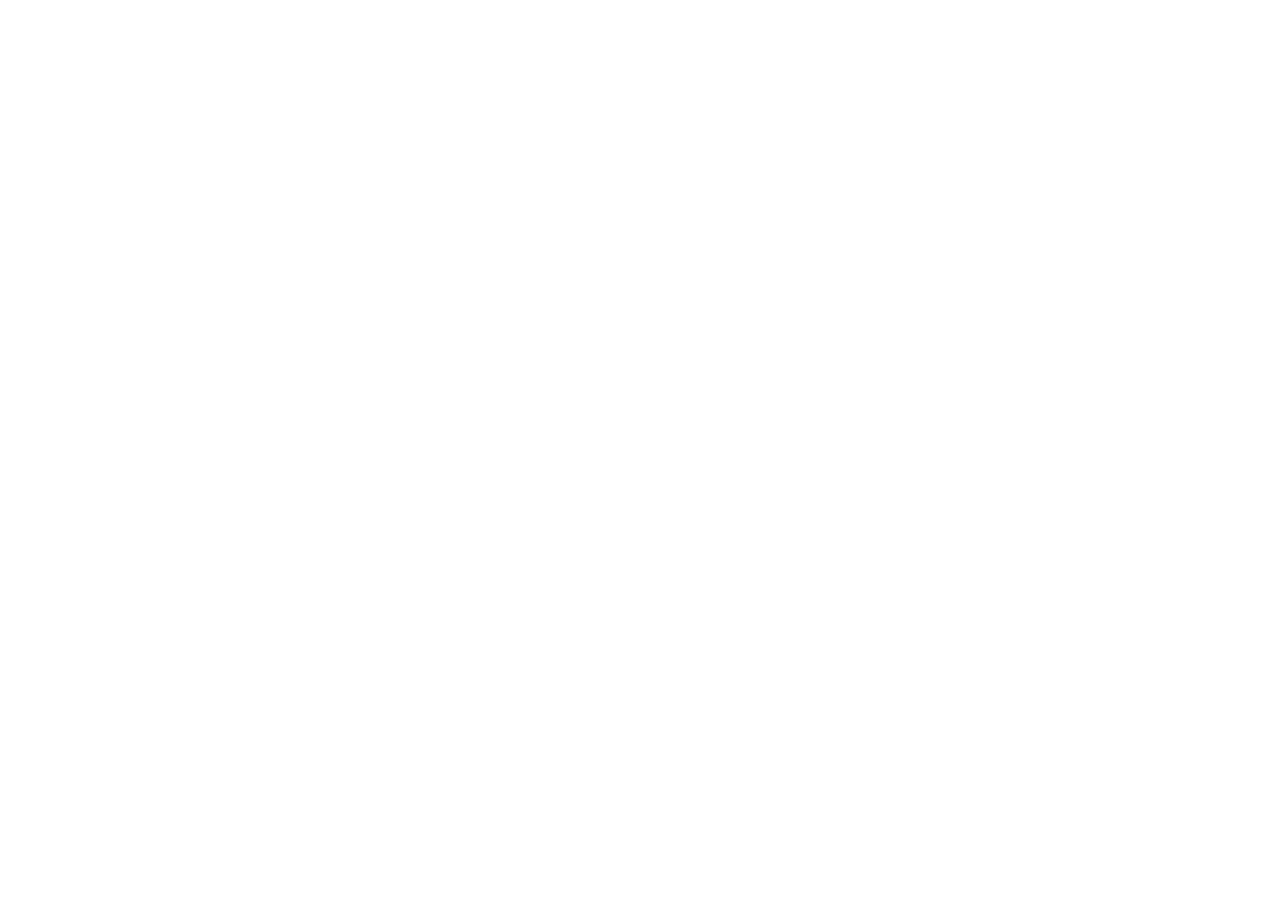
==== index.html @ f924308b "modified dummy index.html" ====
<!DOCTYPE html>
<html lang="en">
<head>
    <meta charset="UTF-8">
    <meta http-equiv="X-UA-Compatible" content="IE=edge">
    <meta name="viewport" content="width=device-width, initial-scale=1.0">
    <meta http-equiv="refresh" content="0; url=https://repo.github.io/Parte-A-B/index.html">
    <title>Document</title>
</head>
<body> 
</body>
</html>
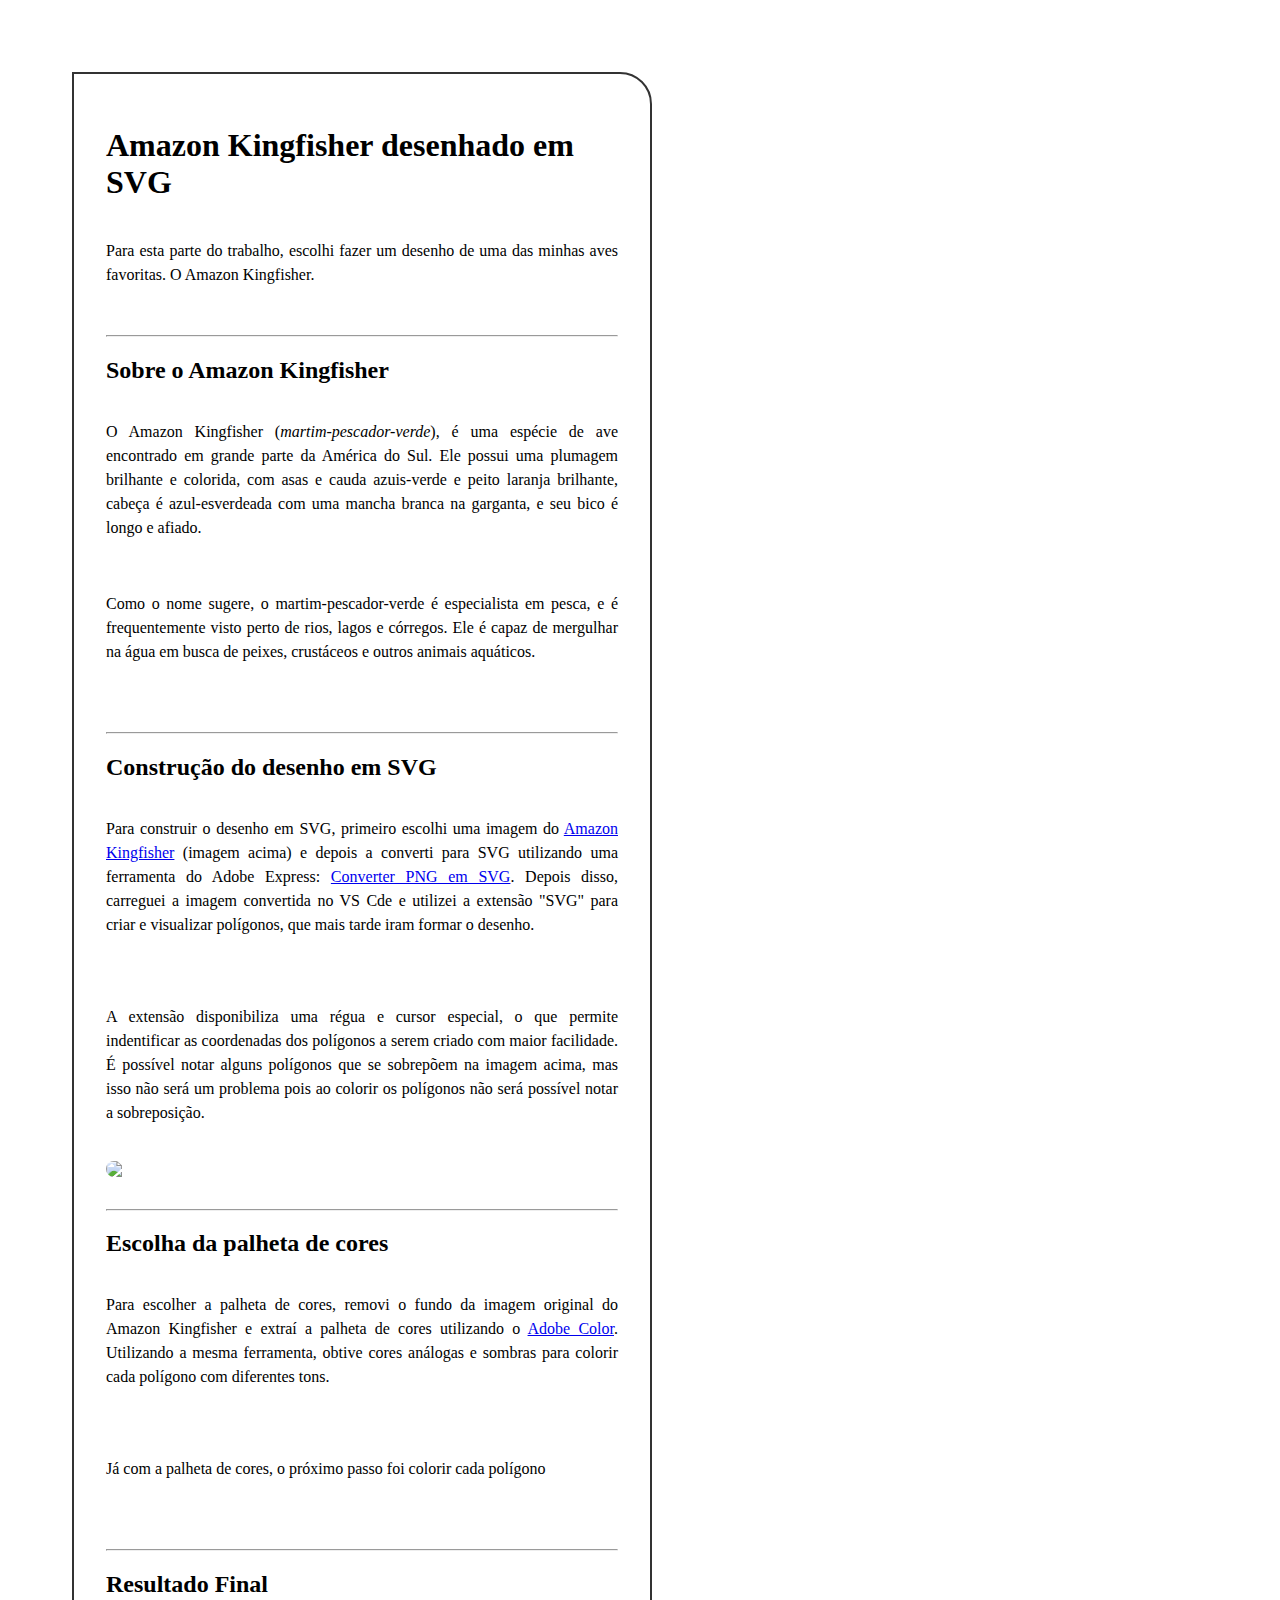
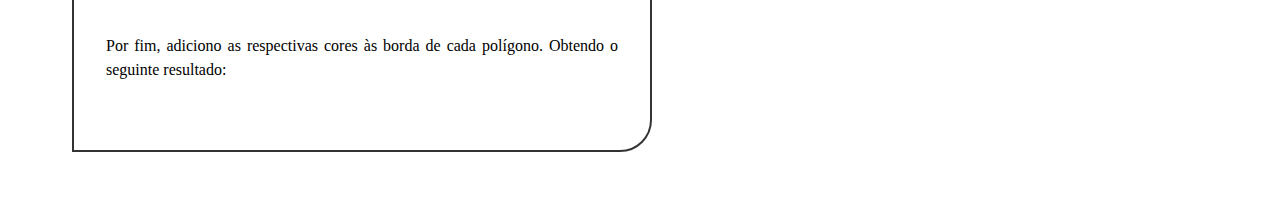
==== commit 61811ee8: "added assets folder" ====
--- a/index.html
+++ b/index.html
@@ -1,12 +1,135 @@
+<!DOCTYPE html>
+<html>
 <!DOCTYPE html>
 <html lang="en">
 <head>
     <meta charset="UTF-8">
     <meta http-equiv="X-UA-Compatible" content="IE=edge">
     <meta name="viewport" content="width=device-width, initial-scale=1.0">
-    <meta http-equiv="refresh" content="0; url=https://repo.github.io/Parte-A-B/index.html">
-    <title>Document</title>
+    <title>Parte B</title>
+    <style>
+        body {
+            padding: 64px;
+        }
+
+        .container {
+            margin: 0 auto;
+            display: flex;
+        }
+
+        .box1 {
+            width: 40vw;
+            border: 2px solid #333;
+            border-radius: 0px 32px 32px 0px;
+            padding: 32px;
+        }
+
+        hr {
+            margin-top: 32px;
+        }
+
+        img {
+            border-radius: 16px;
+            display: block;
+            width: 100%;
+            height: auto;
+        }
+
+        p {
+            padding: 16px 0 16px 0;
+            border-radius: 16px;
+            font-size: 16px;
+            line-height: 1.5;
+            text-align: justify;
+            margin-bottom: 20px;
+        }
+    </style>
 </head>
-<body> 
+
+<body>
+    <div class="container">
+        <div class="box1">
+
+            <h1><b>Amazon Kingfisher desenhado em SVG</b></h1>
+            
+            <p>
+                Para esta parte do trabalho, escolhi fazer um desenho de uma das minhas aves favoritas. O Amazon Kingfisher.
+            </p>
+
+            <hr>
+
+            <h2>Sobre o Amazon Kingfisher</h2>
+
+            <p>
+                O Amazon Kingfisher (<i>martim-pescador-verde</i>), é uma espécie de ave encontrado em grande parte da
+                América
+                do Sul. Ele possui uma plumagem brilhante e colorida, com asas e cauda azuis-verde e peito laranja
+                brilhante, cabeça é azul-esverdeada com uma
+                mancha branca na garganta, e seu bico é longo e afiado.
+            </p>
+            <p>
+                Como o nome sugere, o martim-pescador-verde é especialista em pesca, e é frequentemente visto perto de
+                rios, lagos e córregos. Ele é capaz de mergulhar na água em busca de peixes, crustáceos e outros animais
+                aquáticos.
+            </p>
+
+            <img src="./assets/images/AmazonKingfisher.jpg" alt="">
+
+            <hr>
+            <h2>Construção do desenho em SVG</h2>
+            <p>
+                Para construir o desenho em SVG, primeiro escolhi uma imagem do <a
+                    href="https://cdn.download.ams.birds.cornell.edu/api/v1/asset/233760081/1800" target="_blank">Amazon
+                    Kingfisher</a> (imagem acima) e depois a converti para SVG utilizando uma ferramenta do Adobe
+                Express: <a href="https://www.adobe.com/br/express/feature/image/convert/png-to-svg"
+                    target="_blank">Converter
+                    PNG
+                    em SVG</a>. Depois disso, carreguei a imagem convertida no VS Cde e utilizei a
+                extensão "SVG" para criar e visualizar polígonos, que mais tarde iram formar o desenho.
+            </p>
+
+            <img src="./assets/images/Poligonos.png" alt="">
+
+            <p>
+                A extensão disponibiliza uma régua e cursor especial, o que permite indentificar as coordenadas dos
+                polígonos a serem criado com maior facilidade. É possível notar alguns polígonos que se sobrepõem na
+                imagem acima, mas isso não será um problema pois ao colorir os polígonos não será possível notar a
+                sobreposição.
+            </p>
+
+            <img src="./assets/images/PoligonosBlack.png">
+
+            <hr>
+
+            <h2>Escolha da palheta de cores</h2>
+
+            <p>
+                Para escolher a palheta de cores, removi o fundo da imagem original do Amazon Kingfisher e extraí a
+                palheta de cores utilizando o <a href="https://color.adobe.com/">Adobe Color</a>. Utilizando a mesma
+                ferramenta, obtive cores análogas e sombras para colorir cada polígono com diferentes tons.
+            </p>
+
+            <img src="./assets/images/Palheta-de-cores.png" alt="">
+
+            <p>
+                Já com a palheta de cores, o próximo passo foi colorir cada polígono 
+            </p>
+
+            <img src="./assets/images/PoligonosCor.png" alt="">
+
+            <hr>    
+            <h2>Resultado Final</h2>
+            <p>
+                Por fim, adiciono as respectivas cores às borda de cada polígono. Obtendo o seguinte resultado:
+            </p>
+
+            <img src="./assets/images/desenho.svg" alt="">
+
+        </div>
+        
+    </div>
+
+
 </body>
+
 </html>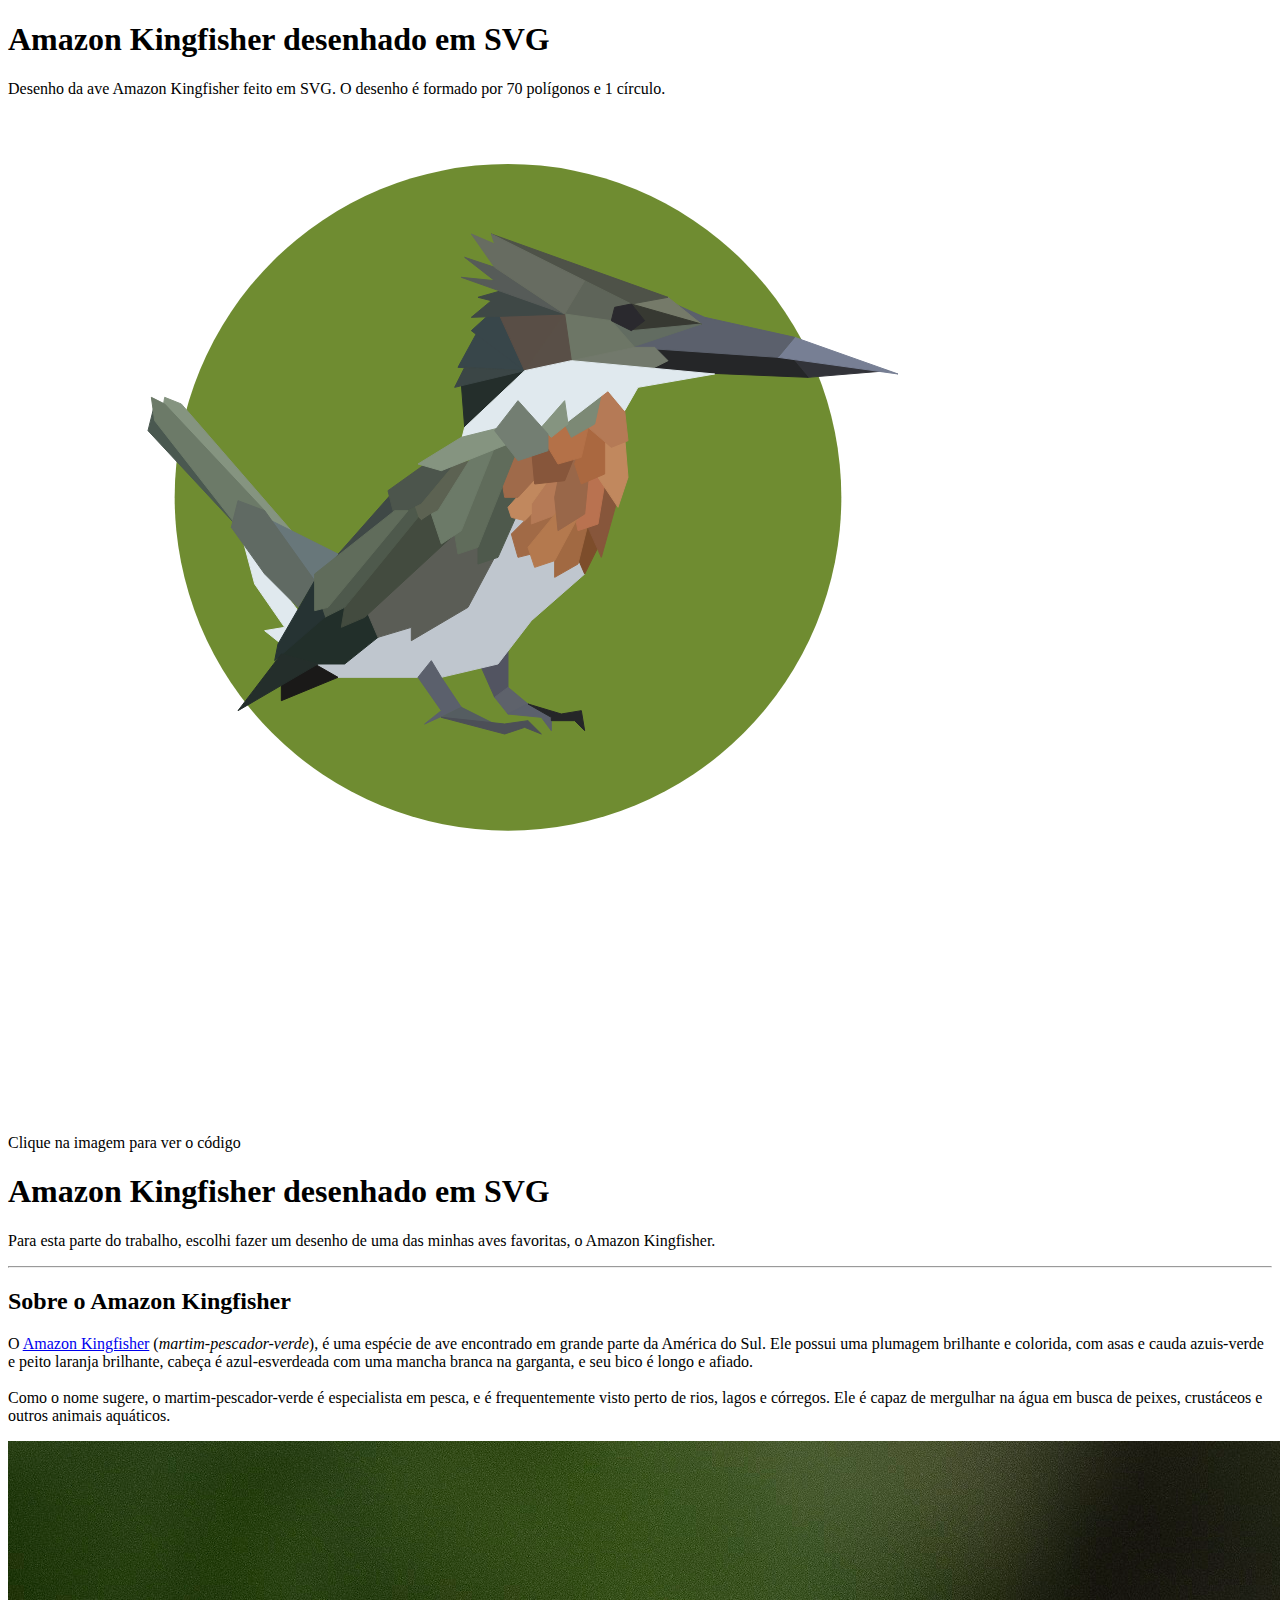
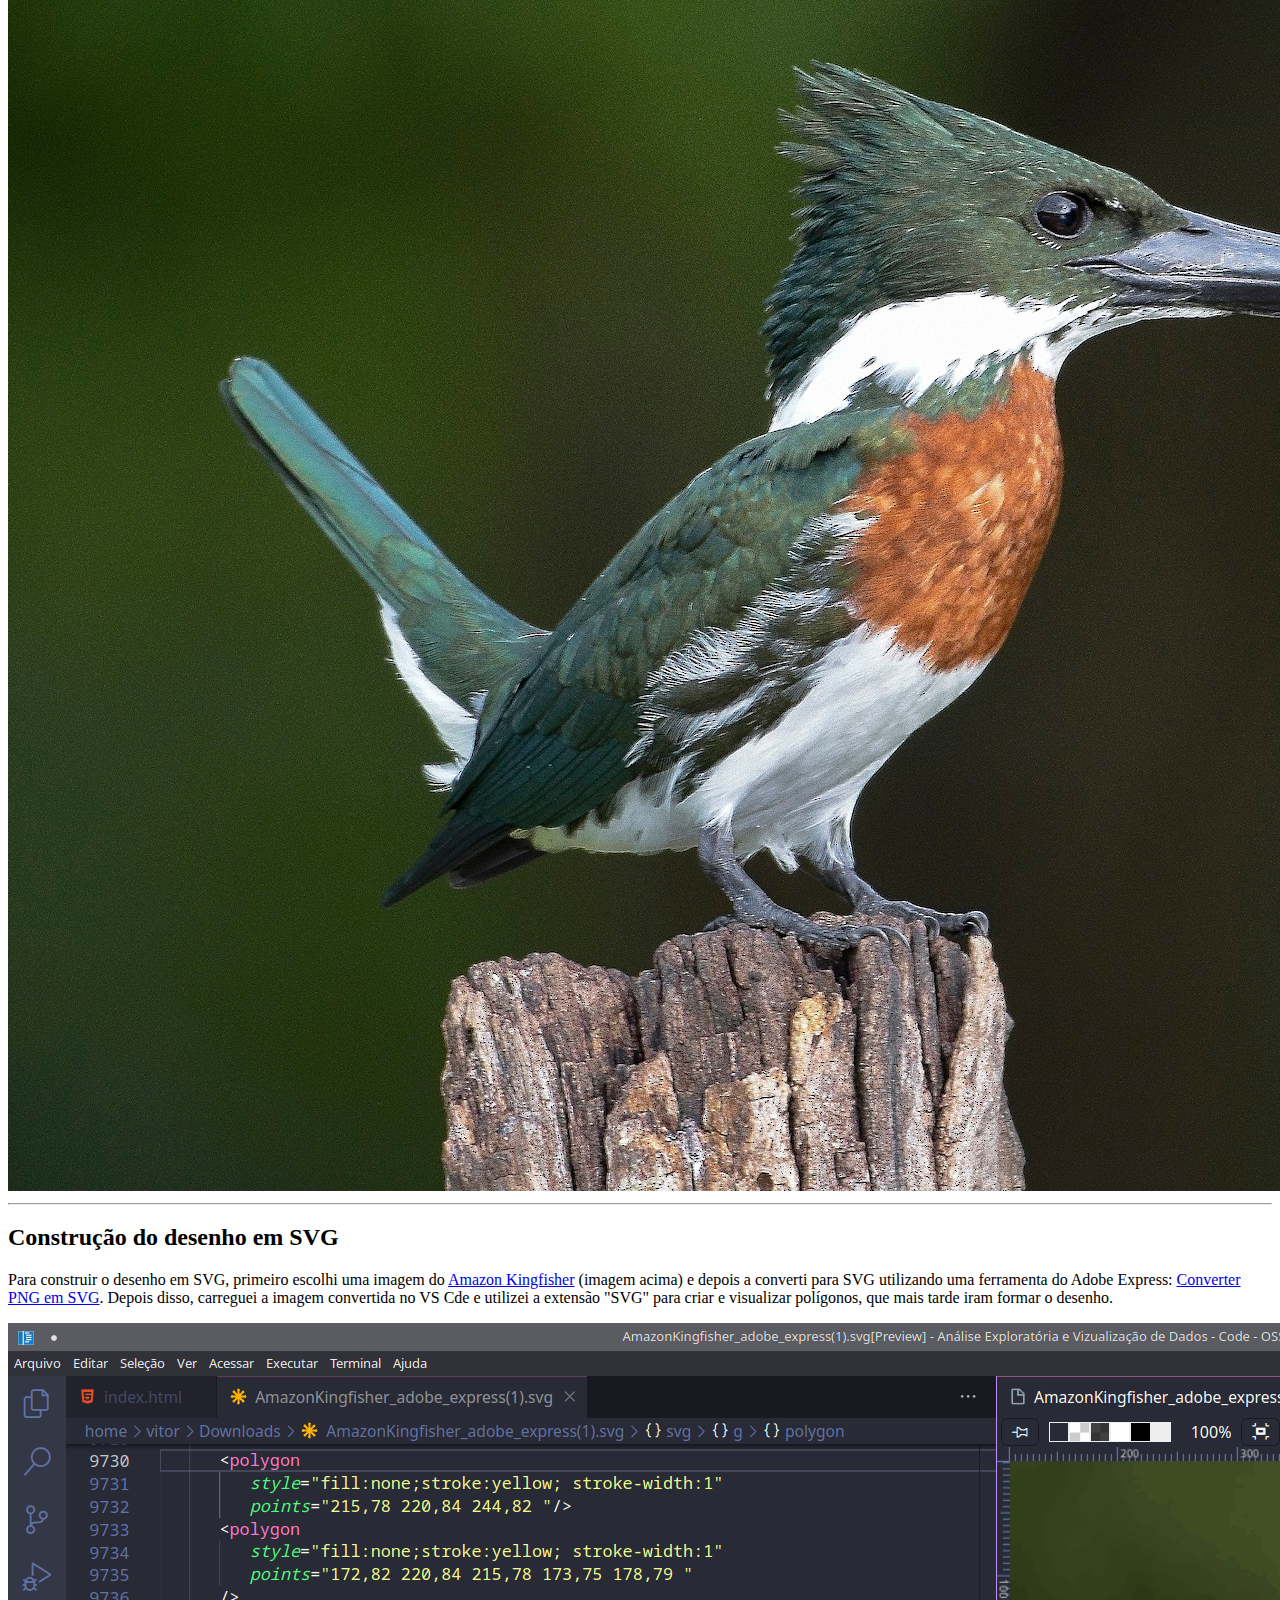
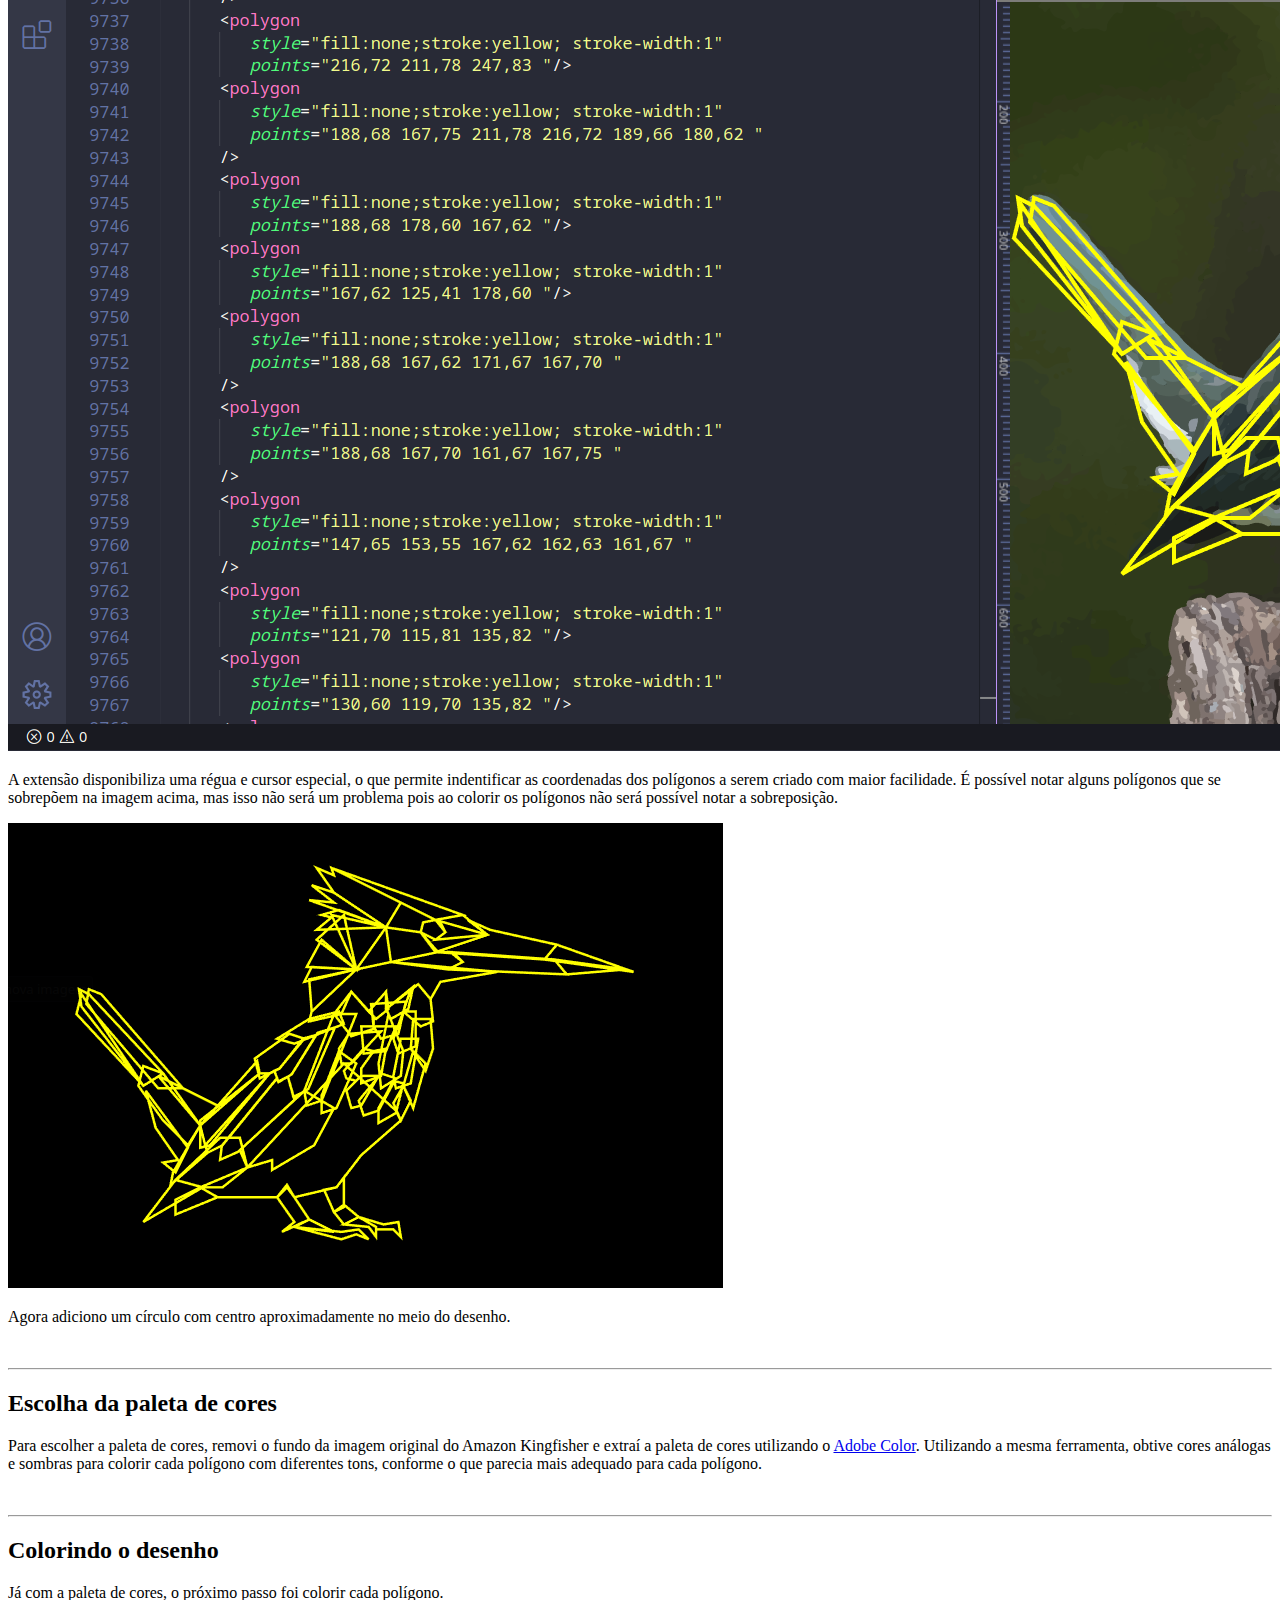
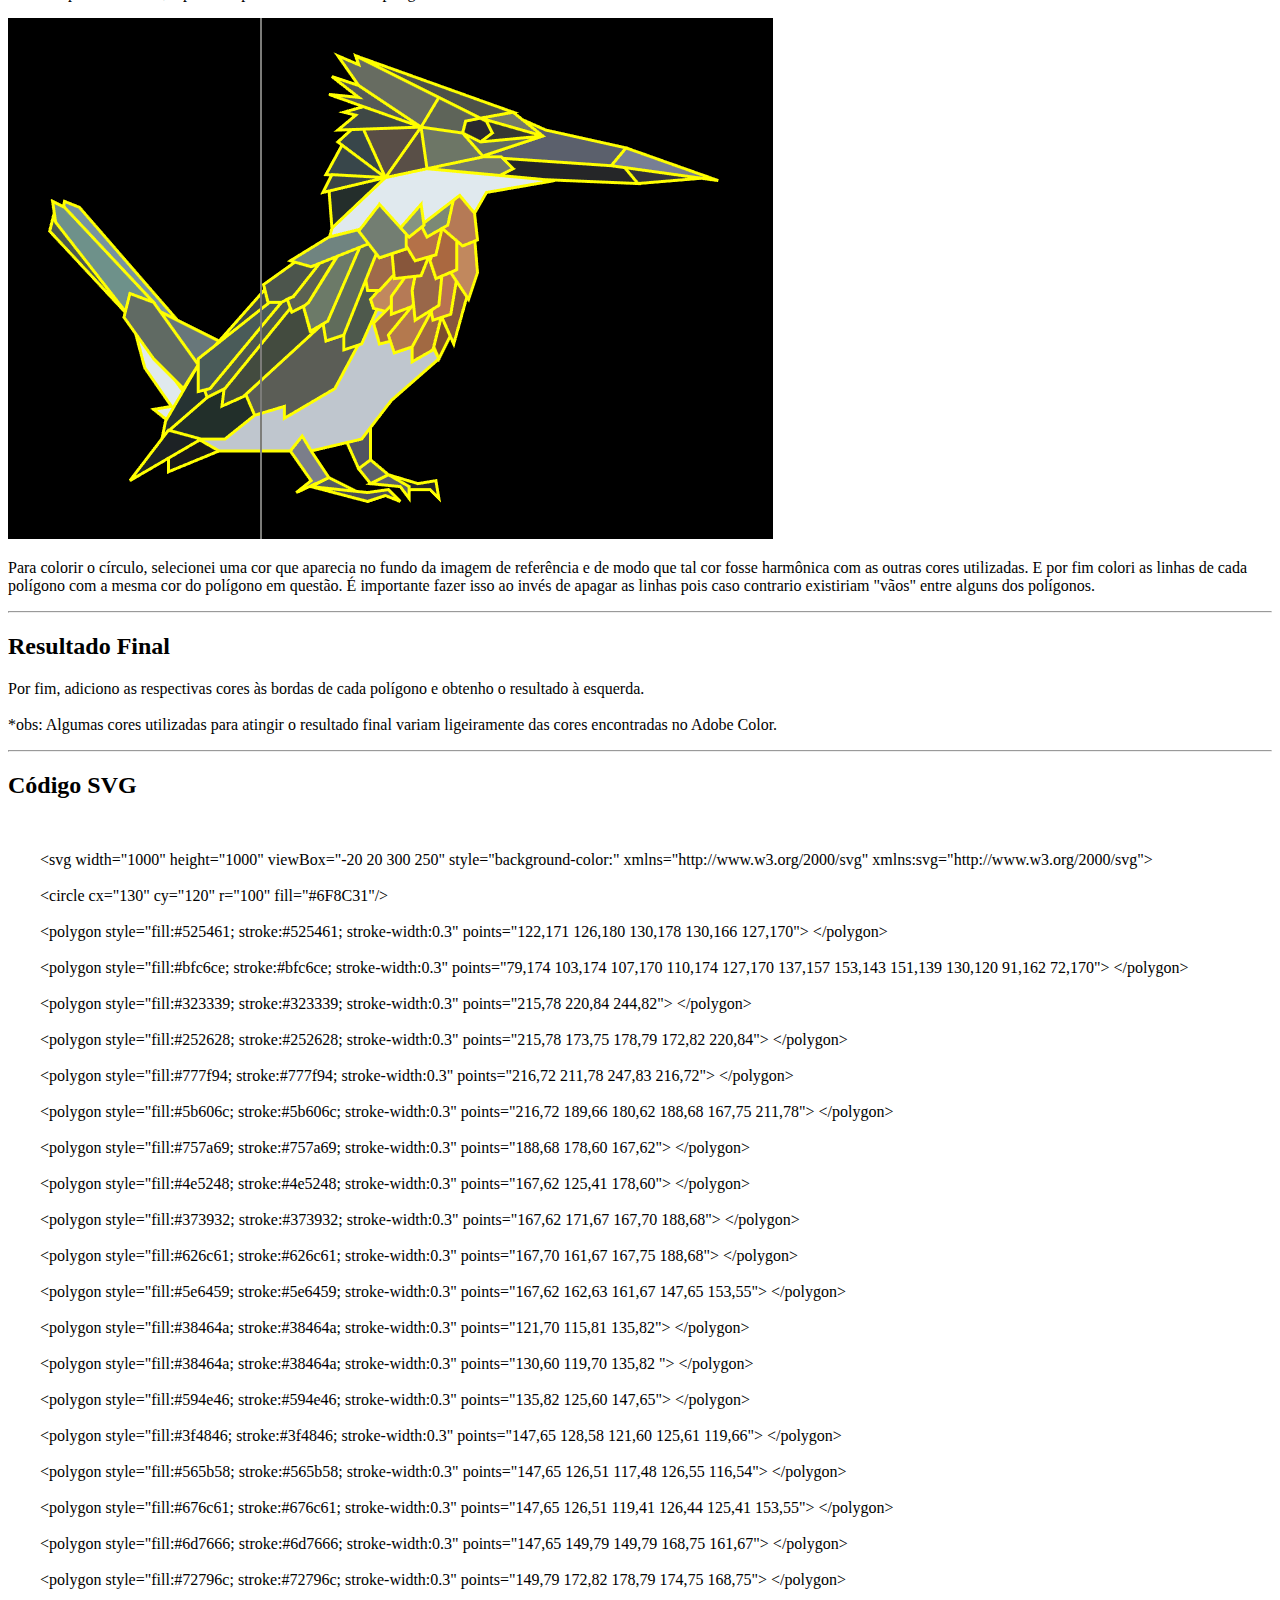
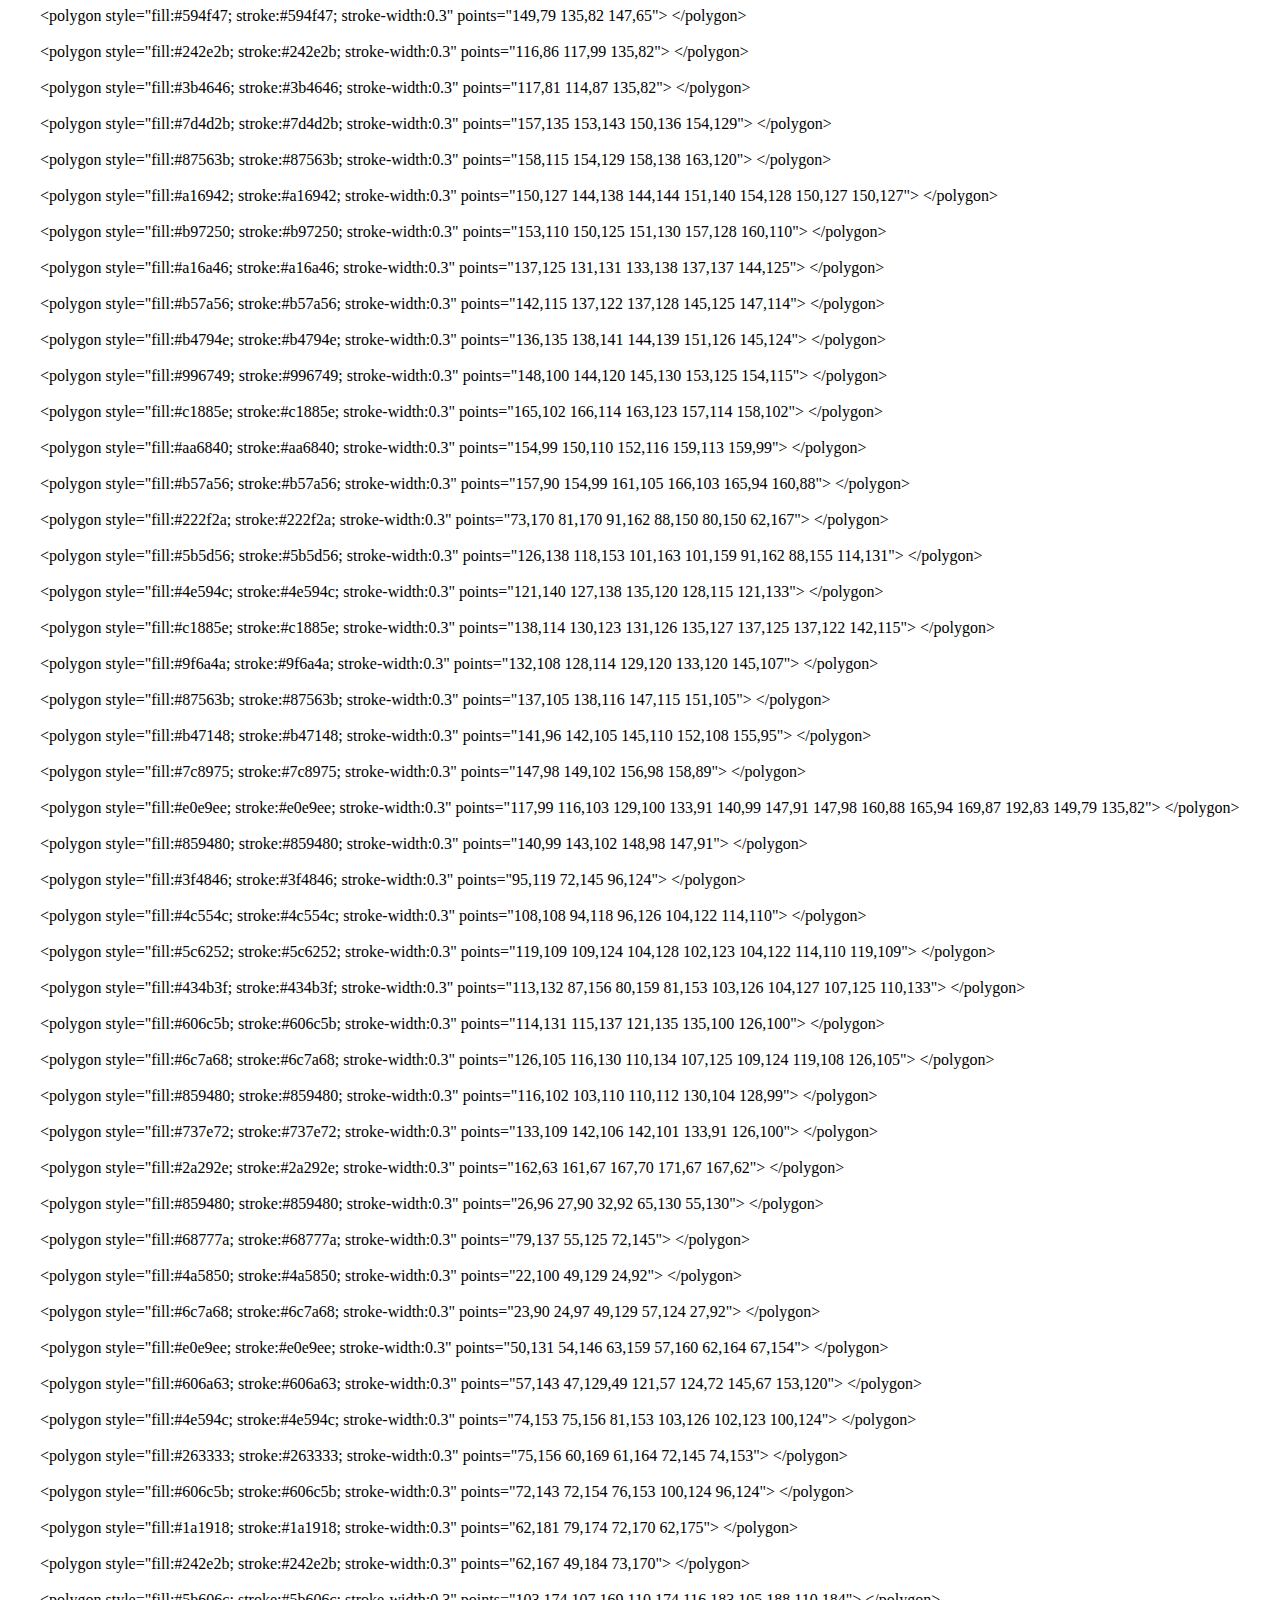
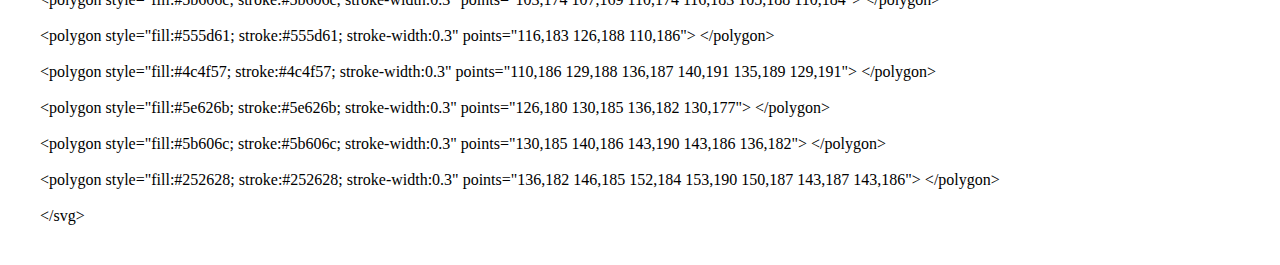
==== commit 84595dd7: "added plain svg code to html, added notebook" ====
--- a/index.html
+++ b/index.html
@@ -1,135 +1,628 @@
-<!DOCTYPE html>
-<html>
 <!DOCTYPE html>
 <html lang="en">
+
 <head>
     <meta charset="UTF-8">
     <meta http-equiv="X-UA-Compatible" content="IE=edge">
     <meta name="viewport" content="width=device-width, initial-scale=1.0">
     <title>Parte B</title>
-    <style>
-        body {
-            padding: 64px;
-        }
-
-        .container {
-            margin: 0 auto;
-            display: flex;
-        }
-
-        .box1 {
-            width: 40vw;
-            border: 2px solid #333;
-            border-radius: 0px 32px 32px 0px;
-            padding: 32px;
-        }
-
-        hr {
-            margin-top: 32px;
-        }
-
-        img {
-            border-radius: 16px;
-            display: block;
-            width: 100%;
-            height: auto;
-        }
-
-        p {
-            padding: 16px 0 16px 0;
-            border-radius: 16px;
-            font-size: 16px;
-            line-height: 1.5;
-            text-align: justify;
-            margin-bottom: 20px;
-        }
-    </style>
-</head>
+
+
+    <head>
+        <link rel="stylesheet" type="text/css" href="./assets/css/styles.css">
+    </head>
 
 <body>
-    <div class="container">
-        <div class="box1">
-
+    <div id="fixed-box">
+        <div id="inner-fixed-box">
             <h1><b>Amazon Kingfisher desenhado em SVG</b></h1>
-            
             <p>
-                Para esta parte do trabalho, escolhi fazer um desenho de uma das minhas aves favoritas. O Amazon Kingfisher.
+                Desenho da ave Amazon Kingfisher feito em SVG. O desenho é formado por 70 polígonos e 1 círculo.
             </p>
-
-            <hr>
-
-            <h2>Sobre o Amazon Kingfisher</h2>
-
-            <p>
-                O Amazon Kingfisher (<i>martim-pescador-verde</i>), é uma espécie de ave encontrado em grande parte da
-                América
-                do Sul. Ele possui uma plumagem brilhante e colorida, com asas e cauda azuis-verde e peito laranja
-                brilhante, cabeça é azul-esverdeada com uma
-                mancha branca na garganta, e seu bico é longo e afiado.
-            </p>
-            <p>
-                Como o nome sugere, o martim-pescador-verde é especialista em pesca, e é frequentemente visto perto de
-                rios, lagos e córregos. Ele é capaz de mergulhar na água em busca de peixes, crustáceos e outros animais
-                aquáticos.
-            </p>
-
-            <img src="./assets/images/AmazonKingfisher.jpg" alt="">
-
-            <hr>
-            <h2>Construção do desenho em SVG</h2>
-            <p>
-                Para construir o desenho em SVG, primeiro escolhi uma imagem do <a
-                    href="https://cdn.download.ams.birds.cornell.edu/api/v1/asset/233760081/1800" target="_blank">Amazon
-                    Kingfisher</a> (imagem acima) e depois a converti para SVG utilizando uma ferramenta do Adobe
-                Express: <a href="https://www.adobe.com/br/express/feature/image/convert/png-to-svg"
-                    target="_blank">Converter
-                    PNG
-                    em SVG</a>. Depois disso, carreguei a imagem convertida no VS Cde e utilizei a
-                extensão "SVG" para criar e visualizar polígonos, que mais tarde iram formar o desenho.
-            </p>
-
-            <img src="./assets/images/Poligonos.png" alt="">
-
-            <p>
-                A extensão disponibiliza uma régua e cursor especial, o que permite indentificar as coordenadas dos
-                polígonos a serem criado com maior facilidade. É possível notar alguns polígonos que se sobrepõem na
-                imagem acima, mas isso não será um problema pois ao colorir os polígonos não será possível notar a
-                sobreposição.
-            </p>
-
-            <img src="./assets/images/PoligonosBlack.png">
-
-            <hr>
-
-            <h2>Escolha da palheta de cores</h2>
-
-            <p>
-                Para escolher a palheta de cores, removi o fundo da imagem original do Amazon Kingfisher e extraí a
-                palheta de cores utilizando o <a href="https://color.adobe.com/">Adobe Color</a>. Utilizando a mesma
-                ferramenta, obtive cores análogas e sombras para colorir cada polígono com diferentes tons.
-            </p>
-
-            <img src="./assets/images/Palheta-de-cores.png" alt="">
-
-            <p>
-                Já com a palheta de cores, o próximo passo foi colorir cada polígono 
-            </p>
-
-            <img src="./assets/images/PoligonosCor.png" alt="">
-
-            <hr>    
-            <h2>Resultado Final</h2>
-            <p>
-                Por fim, adiciono as respectivas cores às borda de cada polígono. Obtendo o seguinte resultado:
-            </p>
-
             <img src="./assets/images/desenho.svg" alt="">
-
+            <p>Clique na imagem para ver o código</p>
         </div>
-        
     </div>
-
-
-</body>
-
-</html>+    <div id="scrollable-box">
+        <h1><b>Amazon Kingfisher desenhado em SVG</b></h1>
+
+        <p>
+            Para esta parte do trabalho, escolhi fazer um desenho de uma das minhas aves favoritas, o Amazon
+            Kingfisher.
+        </p>
+
+        <hr>
+
+        <h2>Sobre o Amazon Kingfisher</h2>
+
+        <p>
+            O <a href="https://en.wikipedia.org/wiki/Amazon_kingfisher">Amazon Kingfisher</a>
+            (<i>martim-pescador-verde</i>), é uma espécie de ave encontrado em grande parte da
+            América
+            do Sul. Ele possui uma plumagem brilhante e colorida, com asas e cauda azuis-verde e peito laranja
+            brilhante, cabeça é azul-esverdeada com uma
+            mancha branca na garganta, e seu bico é longo e afiado.
+            <br>
+            <br>
+            Como o nome sugere, o martim-pescador-verde é especialista em pesca, e é frequentemente visto perto de
+            rios, lagos e córregos. Ele é capaz de mergulhar na água em busca de peixes, crustáceos e outros animais
+            aquáticos.
+        </p>
+
+        <img src="./assets/images/AmazonKingfisher.jpg" alt="">
+
+        <hr>
+        <h2>Construção do desenho em SVG</h2>
+        <p>
+            Para construir o desenho em SVG, primeiro escolhi uma imagem do <a
+                href="https://cdn.download.ams.birds.cornell.edu/api/v1/asset/233760081/1800" target="_blank">Amazon
+                Kingfisher</a> (imagem acima) e depois a converti para SVG utilizando uma ferramenta do Adobe
+            Express: <a href="https://www.adobe.com/br/express/feature/image/convert/png-to-svg"
+                target="_blank">Converter
+                PNG
+                em SVG</a>. Depois disso, carreguei a imagem convertida no VS Cde e utilizei a
+            extensão "SVG" para criar e visualizar polígonos, que mais tarde iram formar o desenho.
+        </p>
+
+        <img src="./assets/images/Poligonos.png" alt="">
+
+        <p>
+            A extensão disponibiliza uma régua e cursor especial, o que permite indentificar as coordenadas dos
+            polígonos a serem criado com maior facilidade. É possível notar alguns polígonos que se sobrepõem na
+            imagem acima, mas isso não será um problema pois ao colorir os polígonos não será possível notar a
+            sobreposição.
+        </p>
+
+        <img src="./assets/images/PoligonosBlack.png">
+
+        <p>
+            Agora adiciono um círculo com centro aproximadamente no meio do desenho.
+        </p>
+        <img src="./assets/images/PoligonosCirculo.png" alt="">
+
+        <hr>
+
+        <h2>Escolha da paleta de cores</h2>
+
+        <p>
+            Para escolher a paleta de cores, removi o fundo da imagem original do Amazon Kingfisher e extraí a
+            paleta de cores utilizando o <a href="https://color.adobe.com/">Adobe Color</a>. Utilizando a mesma
+            ferramenta, obtive cores análogas e sombras para colorir cada polígono com diferentes tons, conforme o que
+            parecia mais adequado para cada polígono.
+        </p>
+
+        <img src="./assets/images/paleta-de-cores.png" alt="">
+        <img src="./assets/images/paleta1.png" alt="">
+        <img src="./assets/images/paleta2.png" alt="">
+        <img src="./assets/images/paleta3.png" alt="">
+
+        <hr>
+
+        <h2>Colorindo o desenho</h2>
+
+        <p>
+            Já com a paleta de cores, o próximo passo foi colorir cada polígono.
+        </p>
+
+        <img src="./assets/images/PoligonosCor.png" alt="">
+
+        <p>
+            Para colorir o círculo, selecionei uma cor que aparecia no fundo da imagem de referência e de modo que tal
+            cor fosse harmônica com as outras cores utilizadas. E por fim colori as linhas de cada polígono com a mesma
+            cor do polígono em questão. É importante fazer isso ao invés de apagar as linhas pois caso contrario
+            existiriam "vãos" entre alguns dos polígonos.
+        </p>
+
+        <hr>
+        <h2>Resultado Final</h2>
+        <p>
+            Por fim, adiciono as respectivas cores às bordas de cada polígono e obtenho o resultado à esquerda.
+            <br>
+            <br>
+            *obs: Algumas cores utilizadas para atingir o resultado final variam ligeiramente das cores encontradas no
+            Adobe Color.
+        </p>
+
+        <hr>
+
+        <h2>Código SVG</h2>
+
+        <div style="padding: 32px;">
+
+            &lt;svg width="1000" height="1000" viewBox="-20 20 300 250" style="background-color:"
+            xmlns="http://www.w3.org/2000/svg" xmlns:svg="http://www.w3.org/2000/svg"&gt;
+            <br>
+            <br>
+            &lt;circle cx="130" cy="120" r="100" fill="#6F8C31"/&gt;
+            <br>
+            <br>
+            &lt;polygon
+            style="fill:#525461; stroke:#525461; stroke-width:0.3"
+            points="122,171 126,180 130,178 130,166 127,170"&gt;
+            &lt;/polygon&gt;
+            <br>
+            <br>
+
+            &lt;polygon
+            style="fill:#bfc6ce; stroke:#bfc6ce; stroke-width:0.3"
+            points="79,174 103,174 107,170 110,174 127,170 137,157 153,143 151,139 130,120 91,162 72,170"&gt;
+            &lt;/polygon&gt;
+            <br>
+            <br>
+
+            &lt;polygon
+            style="fill:#323339; stroke:#323339; stroke-width:0.3"
+            points="215,78 220,84 244,82"&gt;
+            &lt;/polygon&gt;
+            <br>
+            <br>
+
+            &lt;polygon
+            style="fill:#252628; stroke:#252628; stroke-width:0.3"
+            points="215,78 173,75 178,79 172,82 220,84"&gt;
+            &lt;/polygon&gt;
+            <br>
+            <br>
+
+            &lt;polygon
+            style="fill:#777f94; stroke:#777f94; stroke-width:0.3"
+            points="216,72 211,78 247,83 216,72"&gt;
+            &lt;/polygon&gt;
+            <br>
+            <br>
+
+            &lt;polygon
+            style="fill:#5b606c; stroke:#5b606c; stroke-width:0.3"
+            points="216,72 189,66 180,62 188,68 167,75 211,78"&gt;
+            &lt;/polygon&gt;
+            <br>
+            <br>
+
+            &lt;polygon
+            style="fill:#757a69; stroke:#757a69; stroke-width:0.3"
+            points="188,68 178,60 167,62"&gt;
+            &lt;/polygon&gt;
+            <br>
+            <br>
+
+            &lt;polygon
+            style="fill:#4e5248; stroke:#4e5248; stroke-width:0.3"
+            points="167,62 125,41 178,60"&gt;
+            &lt;/polygon&gt;
+            <br>
+            <br>
+
+            &lt;polygon
+            style="fill:#373932; stroke:#373932; stroke-width:0.3"
+            points="167,62 171,67 167,70 188,68"&gt;
+            &lt;/polygon&gt;
+            <br>
+            <br>
+
+            &lt;polygon
+            style="fill:#626c61; stroke:#626c61; stroke-width:0.3"
+            points="167,70 161,67 167,75 188,68"&gt;
+            &lt;/polygon&gt;
+            <br>
+            <br>
+
+            &lt;polygon
+            style="fill:#5e6459; stroke:#5e6459; stroke-width:0.3"
+            points="167,62 162,63 161,67 147,65 153,55"&gt;
+            &lt;/polygon&gt;
+            <br>
+            <br>
+
+            &lt;polygon
+            style="fill:#38464a; stroke:#38464a; stroke-width:0.3"
+            points="121,70 115,81 135,82"&gt;
+            &lt;/polygon&gt;
+            <br>
+            <br>
+
+            &lt;polygon
+            style="fill:#38464a; stroke:#38464a; stroke-width:0.3"
+            points="130,60 119,70 135,82 "&gt;
+            &lt;/polygon&gt;
+            <br>
+            <br>
+
+            &lt;polygon
+            style="fill:#594e46; stroke:#594e46; stroke-width:0.3"
+            points="135,82 125,60 147,65"&gt;
+            &lt;/polygon&gt;
+            <br>
+            <br>
+
+            &lt;polygon
+            style="fill:#3f4846; stroke:#3f4846; stroke-width:0.3"
+            points="147,65 128,58 121,60 125,61 119,66"&gt;
+            &lt;/polygon&gt;
+            <br>
+            <br>
+
+            &lt;polygon
+            style="fill:#565b58; stroke:#565b58; stroke-width:0.3"
+            points="147,65 126,51 117,48 126,55 116,54"&gt;
+            &lt;/polygon&gt;
+            <br>
+            <br>
+
+            &lt;polygon
+            style="fill:#676c61; stroke:#676c61; stroke-width:0.3"
+            points="147,65 126,51 119,41 126,44 125,41 153,55"&gt;
+            &lt;/polygon&gt;
+            <br>
+            <br>
+
+            &lt;polygon
+            style="fill:#6d7666; stroke:#6d7666; stroke-width:0.3"
+            points="147,65 149,79 149,79 168,75 161,67"&gt;
+            &lt;/polygon&gt;
+            <br>
+            <br>
+
+            &lt;polygon
+            style="fill:#72796c; stroke:#72796c; stroke-width:0.3"
+            points="149,79 172,82 178,79 174,75 168,75"&gt;
+            &lt;/polygon&gt;
+            <br>
+            <br>
+
+            &lt;polygon
+            style="fill:#594f47; stroke:#594f47; stroke-width:0.3"
+            points="149,79 135,82 147,65"&gt;
+            &lt;/polygon&gt;
+            <br>
+            <br>
+
+            &lt;polygon
+            style="fill:#242e2b; stroke:#242e2b; stroke-width:0.3"
+            points="116,86 117,99 135,82"&gt;
+            &lt;/polygon&gt;
+            <br>
+            <br>
+
+            &lt;polygon
+            style="fill:#3b4646; stroke:#3b4646; stroke-width:0.3"
+            points="117,81 114,87 135,82"&gt;
+            &lt;/polygon&gt;
+            <br>
+            <br>
+
+            &lt;polygon
+            style="fill:#7d4d2b; stroke:#7d4d2b; stroke-width:0.3"
+            points="157,135 153,143 150,136 154,129"&gt;
+            &lt;/polygon&gt;
+            <br>
+            <br>
+
+            &lt;polygon
+            style="fill:#87563b; stroke:#87563b; stroke-width:0.3"
+            points="158,115 154,129 158,138 163,120"&gt;
+            &lt;/polygon&gt;
+            <br>
+            <br>
+
+            &lt;polygon
+            style="fill:#a16942; stroke:#a16942; stroke-width:0.3"
+            points="150,127 144,138 144,144 151,140 154,128 150,127 150,127"&gt;
+            &lt;/polygon&gt;
+            <br>
+            <br>
+
+            &lt;polygon
+            style="fill:#b97250; stroke:#b97250; stroke-width:0.3"
+            points="153,110 150,125 151,130 157,128 160,110"&gt;
+            &lt;/polygon&gt;
+            <br>
+            <br>
+
+            &lt;polygon
+            style="fill:#a16a46; stroke:#a16a46; stroke-width:0.3"
+            points="137,125 131,131 133,138 137,137 144,125"&gt;
+            &lt;/polygon&gt;
+            <br>
+            <br>
+
+            &lt;polygon
+            style="fill:#b57a56; stroke:#b57a56; stroke-width:0.3"
+            points="142,115 137,122 137,128 145,125 147,114"&gt;
+            &lt;/polygon&gt;
+            <br>
+            <br>
+
+            &lt;polygon
+            style="fill:#b4794e; stroke:#b4794e; stroke-width:0.3"
+            points="136,135 138,141 144,139 151,126 145,124"&gt;
+            &lt;/polygon&gt;
+            <br>
+            <br>
+
+            &lt;polygon
+            style="fill:#996749; stroke:#996749; stroke-width:0.3"
+            points="148,100 144,120 145,130 153,125 154,115"&gt;
+            &lt;/polygon&gt;
+            <br>
+            <br>
+
+            &lt;polygon
+            style="fill:#c1885e; stroke:#c1885e; stroke-width:0.3"
+            points="165,102 166,114 163,123 157,114 158,102"&gt;
+            &lt;/polygon&gt;
+            <br>
+            <br>
+
+            &lt;polygon
+            style="fill:#aa6840; stroke:#aa6840; stroke-width:0.3"
+            points="154,99 150,110 152,116 159,113 159,99"&gt;
+            &lt;/polygon&gt;
+            <br>
+            <br>
+
+            &lt;polygon
+            style="fill:#b57a56; stroke:#b57a56; stroke-width:0.3"
+            points="157,90 154,99 161,105 166,103 165,94 160,88"&gt;
+            &lt;/polygon&gt;
+            <br>
+            <br>
+
+            &lt;polygon
+            style="fill:#222f2a; stroke:#222f2a; stroke-width:0.3"
+            points="73,170 81,170 91,162 88,150 80,150 62,167"&gt;
+            &lt;/polygon&gt;
+            <br>
+            <br>
+
+            &lt;polygon
+            style="fill:#5b5d56; stroke:#5b5d56; stroke-width:0.3"
+            points="126,138 118,153 101,163 101,159 91,162 88,155 114,131"&gt;
+            &lt;/polygon&gt;
+            <br>
+            <br>
+
+            &lt;polygon
+            style="fill:#4e594c; stroke:#4e594c; stroke-width:0.3"
+            points="121,140 127,138 135,120 128,115 121,133"&gt;
+            &lt;/polygon&gt;
+            <br>
+            <br>
+
+            &lt;polygon
+            style="fill:#c1885e; stroke:#c1885e; stroke-width:0.3"
+            points="138,114 130,123 131,126 135,127 137,125 137,122 142,115"&gt;
+            &lt;/polygon&gt;
+            <br>
+            <br>
+
+            &lt;polygon
+            style="fill:#9f6a4a; stroke:#9f6a4a; stroke-width:0.3"
+            points="132,108 128,114 129,120 133,120 145,107"&gt;
+            &lt;/polygon&gt;
+            <br>
+            <br>
+
+            &lt;polygon
+            style="fill:#87563b; stroke:#87563b; stroke-width:0.3"
+            points="137,105 138,116 147,115 151,105"&gt;
+            &lt;/polygon&gt;
+            <br>
+            <br>
+
+            &lt;polygon
+            style="fill:#b47148; stroke:#b47148; stroke-width:0.3"
+            points="141,96 142,105 145,110 152,108 155,95"&gt;
+            &lt;/polygon&gt;
+            <br>
+            <br>
+
+            &lt;polygon
+            style="fill:#7c8975; stroke:#7c8975; stroke-width:0.3"
+            points="147,98 149,102 156,98 158,89"&gt;
+            &lt;/polygon&gt;
+            <br>
+            <br>
+
+            &lt;polygon
+            style="fill:#e0e9ee; stroke:#e0e9ee; stroke-width:0.3"
+
+            points="117,99 116,103 129,100 133,91 140,99 147,91 147,98 160,88 165,94 169,87 192,83 149,79 135,82"&gt;
+            &lt;/polygon&gt;
+            <br>
+            <br>
+
+            &lt;polygon
+            style="fill:#859480; stroke:#859480; stroke-width:0.3"
+            points="140,99 143,102 148,98 147,91"&gt;
+            &lt;/polygon&gt;
+            <br>
+            <br>
+
+            &lt;polygon
+            style="fill:#3f4846; stroke:#3f4846; stroke-width:0.3"
+            points="95,119 72,145 96,124"&gt;
+            &lt;/polygon&gt;
+            <br>
+            <br>
+
+            &lt;polygon
+            style="fill:#4c554c; stroke:#4c554c; stroke-width:0.3"
+            points="108,108 94,118 96,126 104,122 114,110"&gt;
+            &lt;/polygon&gt;
+            <br>
+            <br>
+
+            &lt;polygon
+            style="fill:#5c6252; stroke:#5c6252; stroke-width:0.3"
+            points="119,109 109,124 104,128 102,123 104,122 114,110 119,109"&gt;
+            &lt;/polygon&gt;
+            <br>
+            <br>
+
+            &lt;polygon
+            style="fill:#434b3f; stroke:#434b3f; stroke-width:0.3"
+            points="113,132 87,156 80,159 81,153 103,126 104,127 107,125 110,133"&gt;
+            &lt;/polygon&gt;
+            <br>
+            <br>
+
+
+            &lt;polygon
+            style="fill:#606c5b; stroke:#606c5b; stroke-width:0.3"
+            points="114,131 115,137 121,135 135,100 126,100"&gt;
+            &lt;/polygon&gt;
+            <br>
+            <br>
+
+            &lt;polygon
+            style="fill:#6c7a68; stroke:#6c7a68; stroke-width:0.3"
+            points="126,105 116,130 110,134 107,125 109,124 119,108 126,105"&gt;
+            &lt;/polygon&gt;
+            <br>
+            <br>
+
+            &lt;polygon
+            style="fill:#859480; stroke:#859480; stroke-width:0.3"
+            points="116,102 103,110 110,112 130,104 128,99"&gt;
+            &lt;/polygon&gt;
+            <br>
+            <br>
+
+            &lt;polygon
+            style="fill:#737e72; stroke:#737e72; stroke-width:0.3"
+            points="133,109 142,106 142,101 133,91 126,100"&gt;
+            &lt;/polygon&gt;
+            <br>
+            <br>
+
+            &lt;polygon
+            style="fill:#2a292e; stroke:#2a292e; stroke-width:0.3"
+            points="162,63 161,67 167,70 171,67 167,62"&gt;
+            &lt;/polygon&gt;
+            <br>
+            <br>
+
+            &lt;polygon
+            style="fill:#859480; stroke:#859480; stroke-width:0.3"
+            points="26,96 27,90 32,92 65,130 55,130"&gt;
+            &lt;/polygon&gt;
+            <br>
+            <br>
+
+            &lt;polygon
+            style="fill:#68777a; stroke:#68777a; stroke-width:0.3"
+            points="79,137 55,125 72,145"&gt;
+            &lt;/polygon&gt;
+            <br>
+            <br>
+
+            &lt;polygon
+            style="fill:#4a5850; stroke:#4a5850; stroke-width:0.3"
+            points="22,100 49,129 24,92"&gt;
+            &lt;/polygon&gt;
+            <br>
+            <br>
+
+            &lt;polygon
+            style="fill:#6c7a68; stroke:#6c7a68; stroke-width:0.3"
+            points="23,90 24,97 49,129 57,124 27,92"&gt;
+            &lt;/polygon&gt;
+            <br>
+            <br>
+
+            &lt;polygon
+            style="fill:#e0e9ee; stroke:#e0e9ee; stroke-width:0.3"
+            points="50,131 54,146 63,159 57,160 62,164 67,154"&gt;
+            &lt;/polygon&gt;
+            <br>
+            <br>
+
+            &lt;polygon
+            style="fill:#606a63; stroke:#606a63; stroke-width:0.3"
+            points="57,143 47,129,49 121,57 124,72 145,67 153,120"&gt;
+            &lt;/polygon&gt;
+            <br>
+            <br>
+
+            &lt;polygon
+            style="fill:#4e594c; stroke:#4e594c; stroke-width:0.3"
+
+            points="74,153 75,156 81,153 103,126 102,123 100,124"&gt;
+            &lt;/polygon&gt;
+            <br>
+            <br>
+
+            &lt;polygon
+            style="fill:#263333; stroke:#263333; stroke-width:0.3"
+            points="75,156 60,169 61,164 72,145 74,153"&gt;
+            &lt;/polygon&gt;
+            <br>
+            <br>
+
+            &lt;polygon
+            style="fill:#606c5b; stroke:#606c5b; stroke-width:0.3"
+            points="72,143 72,154 76,153 100,124 96,124"&gt;
+            &lt;/polygon&gt;
+            <br>
+            <br>
+
+            &lt;polygon
+            style="fill:#1a1918; stroke:#1a1918; stroke-width:0.3"
+            points="62,181 79,174 72,170 62,175"&gt;
+            &lt;/polygon&gt;
+            <br>
+            <br>
+
+            &lt;polygon
+            style="fill:#242e2b; stroke:#242e2b; stroke-width:0.3"
+            points="62,167 49,184 73,170"&gt;
+            &lt;/polygon&gt;
+            <br>
+            <br>
+
+            &lt;polygon
+            style="fill:#5b606c; stroke:#5b606c; stroke-width:0.3"
+            points="103,174 107,169 110,174 116,183 105,188 110,184"&gt;
+            &lt;/polygon&gt;
+            <br>
+            <br>
+
+            &lt;polygon
+            style="fill:#555d61; stroke:#555d61; stroke-width:0.3"
+            points="116,183 126,188 110,186"&gt;
+            &lt;/polygon&gt;
+            <br>
+            <br>
+
+            &lt;polygon
+            style="fill:#4c4f57; stroke:#4c4f57; stroke-width:0.3"
+            points="110,186 129,188 136,187 140,191 135,189 129,191"&gt;
+            &lt;/polygon&gt;
+            <br>
+            <br>
+
+            &lt;polygon
+            style="fill:#5e626b; stroke:#5e626b; stroke-width:0.3"
+            points="126,180 130,185 136,182 130,177"&gt;
+            &lt;/polygon&gt;
+            <br>
+            <br>
+
+            &lt;polygon
+            style="fill:#5b606c; stroke:#5b606c; stroke-width:0.3"
+            points="130,185 140,186 143,190 143,186 136,182"&gt;
+            &lt;/polygon&gt;
+            <br>
+            <br>
+
+            &lt;polygon
+            style="fill:#252628; stroke:#252628; stroke-width:0.3"
+            points="136,182 146,185 152,184 153,190 150,187 143,187 143,186"&gt;
+            &lt;/polygon&gt;
+            <br>
+            <br>
+
+            &lt;/svg&gt;
+        </div>
+    </div>
+</body>